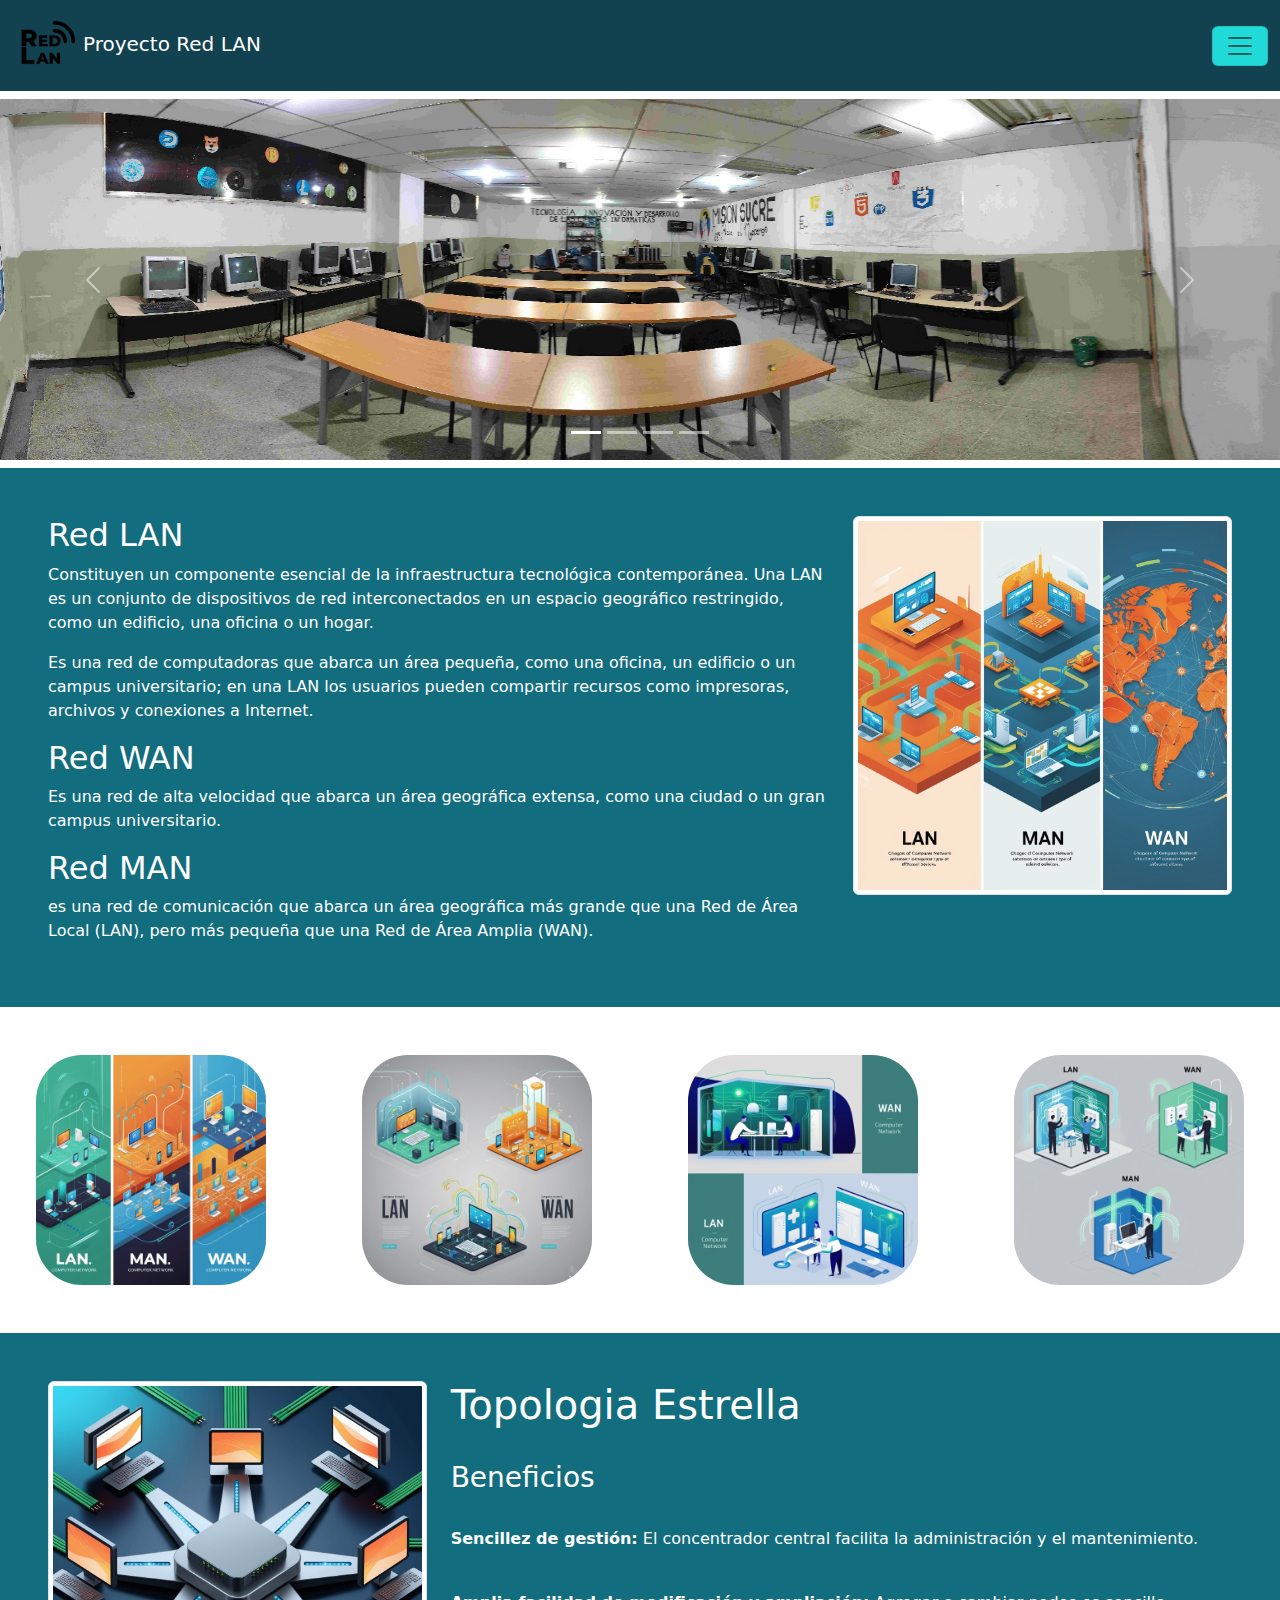
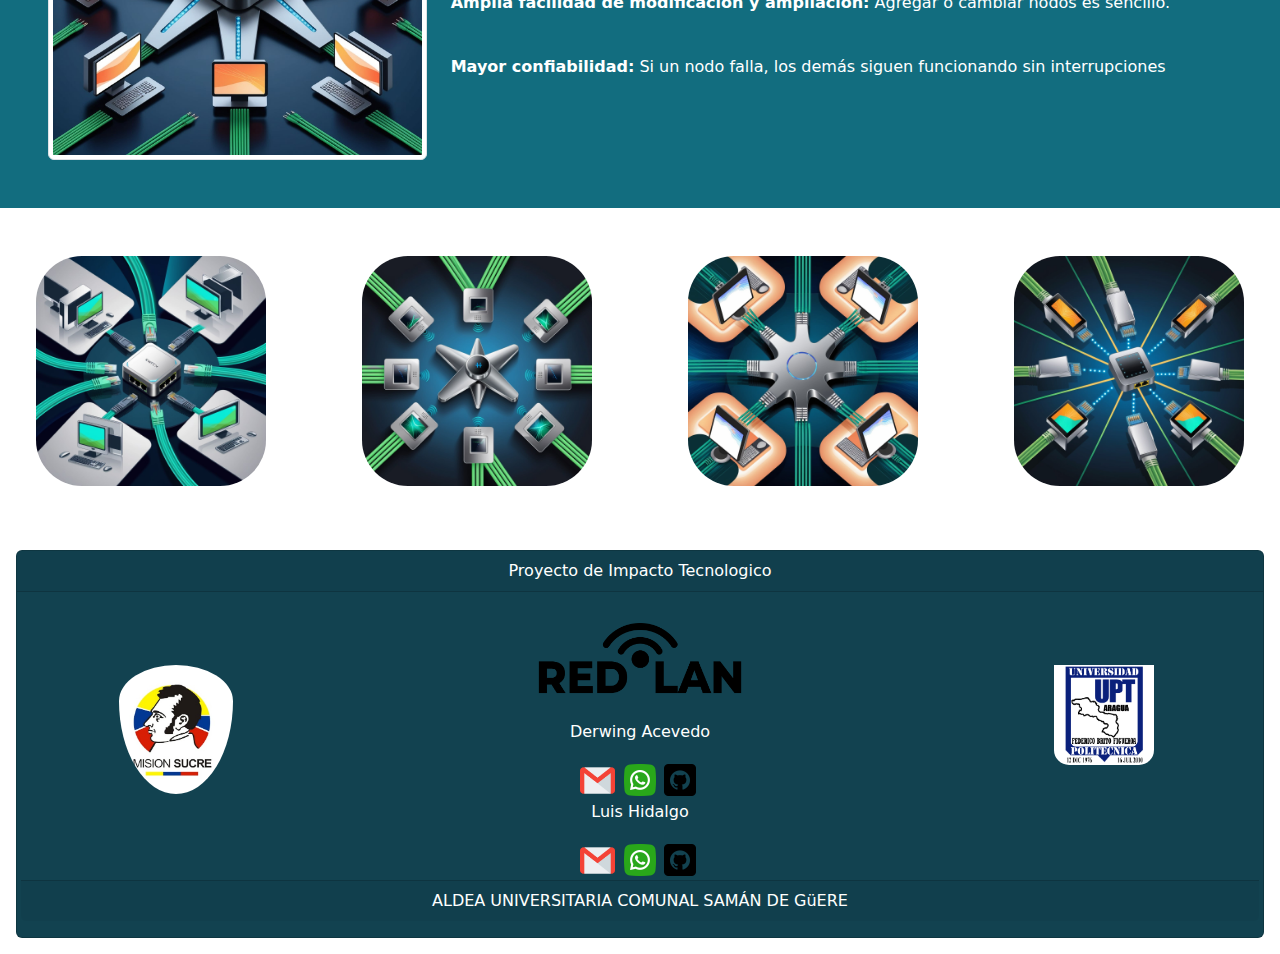
==== index.html @ 893407d6 "Proyecto universidad" ====
<!DOCTYPE html>
<html lang="en">

<head>
    <meta charset="UTF-8">
    <meta name="viewport" content="width=device-width, initial-scale=1.0">
    <title>Proyecto De Red LAN</title>
    <link rel="icon" href="imagenes/Icons/9940791.png">
    <link rel="stylesheet" href="css/bootstrap.css">
    <link rel="stylesheet" href="css/Estilo.css">
    <link rel="stylesheet" href="css/flexslider.css">
</head>

<body>
    <div id="contenedor">
        <nav class="navbar bg-body-tertiary " style="background-color: #124250;">
            <div class="container-fluid">
                <a class="navbar-brand text-white" href="index.html"><img class="m-2" src="imagenes/Icons/Red Lan 3.png"
                        width="55px">Proyecto Red LAN</a>
                <button class="navbar-toggler" style="background-color: #20dad8;" type="button"
                    data-bs-toggle="offcanvas" data-bs-target="#offcanvasNavbar" aria-controls="offcanvasNavbar"
                    aria-label="Toggle navigation">
                    <span class="navbar-toggler-icon"></span>
                </button>
                <div class="offcanvas offcanvas-end" style="background-color:#1aa6b4 ;" tabindex="-1"
                    id="offcanvasNavbar" aria-labelledby="offcanvasNavbarLabel">
                    <div class="offcanvas-header">
                        <h5 class="offcanvas-title" id="offcanvasNavbarLabel">MENU</h5>
                        <button type="button" class="btn-close" data-bs-dismiss="offcanvas" aria-label="Close"></button>
                    </div>
                    <div class="offcanvas-body ">
                        <ul class="navbar-nav justify-content-end flex-grow-1 pe-3">
                            <li class="nav-item">
                                <a class="nav-link" aria-current="page" href="index.html"><img
                                        src="imagenes/Icons/Inicio.png" width="10%"> Inicio</a>
                            </li>
                            <li class="nav-item">
                                <a class="nav-link" href="documentacion.html"><img src="imagenes/Icons/documentos.png"
                                        width="10%">Documentacion</a>
                            </li>
                            <li class="nav-item">
                            <li class="nav-item dropdown">
                                <a class="nav-link dropdown-toggle" href="..." role="button" data-bs-toggle="dropdown"
                                    aria-expanded="false"><img src="imagenes/Icons/presentacion.png" width="10%">
                                    Galeria
                                </a>
                                <ul class="dropdown-menu dropdown-menu-dark">
                                    <li><a class="dropdown-item" href="fotos.html">Fotos</a></li>
                                    <li><a class="dropdown-item" href="videos.html">Videos</a></li>
                            </li>
                            </li>
                        </ul>
                        <li class="nav-item">
                            <a class="nav-link" href="triunfadores.html"><img src="imagenes/Icons/ocurrencia.png"
                                    width="10%">Triunfadores</a>
                        </li>
                        </ul>
                    </div>
                </div>
            </div>
        </nav>

        <div class="row">
            <div class="col-lg-12 p-2 img-fluid">
                <div id="carouselExampleIndicators" class="carousel slide ">
                    <div class="carousel-indicators">
                        <button type="button" data-bs-target="#carouselExampleIndicators" data-bs-slide-to="0"
                            class="active" aria-current="true" aria-label="Slide 1"></button>
                        <button type="button" data-bs-target="#carouselExampleIndicators" data-bs-slide-to="1"
                            aria-label="Slide 2"></button>
                        <button type="button" data-bs-target="#carouselExampleIndicators" data-bs-slide-to="2"
                            aria-label="Slide 3"></button>
                        <button type="button" data-bs-target="#carouselExampleIndicators" data-bs-slide-to="3"
                            aria-label="Slide 4"></button>
                    </div>
                    <div class="carousel-inner">
                        <div class="carousel-item active">
                            <img src="imagenes/Fotos Proyecto/Fotos panoramicas Opt/Photo 1.jpg" class="d-block w-100"
                                alt="...">
                        </div>
                        <div class="carousel-item">
                            <img src="imagenes/Fotos Proyecto/Fotos panoramicas Opt/Photo 2.jpg" class="d-block w-100"
                                alt="...">
                        </div>
                        <div class="carousel-item">
                            <img src="imagenes/Fotos Proyecto/Fotos panoramicas Opt/Photo 3.jpg" class="d-block w-100"
                                alt="...">
                        </div>
                        <div class="carousel-item">
                            <img src="imagenes/Fotos Proyecto/Fotos panoramicas Opt/Photo 4.jpg" class="d-block w-100"
                                alt="...">
                        </div>
                    </div>
                    <button class="carousel-control-prev" type="button" data-bs-target="#carouselExampleIndicators"
                        data-bs-slide="prev">
                        <span class="carousel-control-prev-icon" aria-hidden="true"></span>
                        <span class="visually-hidden">Previous</span>
                    </button>
                    <button class="carousel-control-next" type="button" data-bs-target="#carouselExampleIndicators"
                        data-bs-slide="next">
                        <span class="carousel-control-next-icon" aria-hidden="true"></span>
                        <span class="visually-hidden">Next</span>
                    </button>
                </div>
            </div>
        </div>
        <div style="background-color: #126d7f;">
            <div class="row p-5">
                <div class="col-lg-8 text-white">
                    <h2>Red LAN</h2>
                    <p>
                        Constituyen un componente esencial de la infraestructura tecnológica contemporánea. Una LAN es
                        un conjunto de dispositivos de red interconectados en un espacio geográfico restringido, como un
                        edificio, una oficina o un hogar.
                    </p>
                    <p>
                        Es una red de computadoras que abarca un área pequeña, como una oficina, un edificio o un campus
                        universitario; en una LAN los usuarios pueden compartir recursos como impresoras, archivos y
                        conexiones a Internet.</p>
                    <h2>Red WAN</h2>
                    <p>Es una red de alta velocidad que abarca un área geográfica extensa, como una ciudad o un gran
                        campus
                        universitario.</p>
                    <h2>Red MAN</h2>
                    <p>es una red de comunicación que abarca un área geográfica más grande que una Red de Área Local
                        (LAN),
                        pero más pequeña que una Red de Área Amplia (WAN).</p>
                </div>
                <div class="col-sm-4">
                    <img class="w-100 rounded img-thumbnail" src="imagenes/Fotos Proyecto/Photo 1.jpg" alt="">
                </div>
            </div>
        </div>
        <div class="row  text-center">
            <div class="col-lg-3 p-5 ">
                <img src="imagenes/Fotos Proyecto/Photo 3.jpg" style="width: 100%; border-radius: 20%;">
            </div>
            <div class="col-lg-3 p-5 ">
                <img  src="imagenes/Fotos Proyecto/Photo 2.jpg" style="width: 100%; border-radius: 20%;">
            </div>
            <div class="col-lg-3 p-5 ">
                <img  src="imagenes/Fotos Proyecto/Photo 7.jpg" style="width: 100%; border-radius: 20%;">
            </div>
            <div class="col-lg-3 p-5 ">
                <img  src="imagenes/Fotos Proyecto/Photo 6.jpg" style="width: 100%; border-radius: 20%;">
            </div>
        </div>
        <div style="background-color: #126d7f;">
            
            <div class="row p-5">
                <div class="col-sm-4">
                    <img class="w-100 rounded img-thumbnail " src="imagenes/Fotos Proyecto/Photo 13.jpg" alt="">
                </div>
                <div class="col-lg-8 text-white">
                    <h1>Topologia Estrella</h1>
                    &nbsp; 
                    <h3>Beneficios</h3>
                    &nbsp; 
                    <p><b>Sencillez de gestión:</b> El concentrador central facilita la administración y el mantenimiento.</p>
                    &nbsp; 
                    <p><b>Amplia facilidad de modificación y ampliación:</b> Agregar o cambiar nodos es sencillo.</p>
                    &nbsp; 
                    <p><b>Mayor confiabilidad:</b> Si un nodo falla, los demás siguen funcionando sin interrupciones</p>
                </div>
                
            </div>
        </div>
        <div class="row  text-center">
            <div class="col-lg-3 p-5 ">
                <img src="imagenes/Fotos Proyecto/Photo 12.jpg" style="width: 100%; border-radius: 20%;">
            </div>
            <div class="col-lg-3 p-5 ">
                <img  src="imagenes/Fotos Proyecto/Photo 9.jpg" style="width: 100%; border-radius: 20%;">
            </div>
            <div class="col-lg-3 p-5 ">
                <img  src="imagenes/Fotos Proyecto/Photo 11.jpg" style="width: 100%; border-radius: 20%;">
            </div>
            <div class="col-lg-3 p-5 ">
                <img  src="imagenes/Fotos Proyecto/Photo 10.jpg" style="width: 100%; border-radius: 20%;">
            </div>
        </div>

        <div class="card m-3 text-white" style="background-color: #124250;">
            <div class="card-header text-center">
                Proyecto de Impacto Tecnologico
            </div>
            <div class="card-body">
                <div class="row">
                    <div class="col-lg-3 text-center">
                        <img src="imagenes/Fotos Proyecto/Mision-Sucre.jpg" width="40%"
                            style="border-radius: 100%; padding-top: 20%;">
                    </div>
                    <div class="col-lg-6 text-center">
                        <img src="imagenes/Icons/Red Lan 2.png" width="40%" style="padding: 15px;">
                        <p>Derwing Acevedo</p>
                        <img class="p1" src="imagenes/Icons/gmail.png" width="35px"> <img class="p-1"
                            src="imagenes/Icons/whatsapp.png" width="40px"><img class="p-1"
                            src="imagenes/Icons/github.png" width="40px">
                        <p>Luis Hidalgo</p>
                        <img class="p1" src="imagenes/Icons/gmail.png" width="35px"> <img class="p-1"
                            src="imagenes/Icons/whatsapp.png" width="40px"><img class="p-1"
                            src="imagenes/Icons/github.png" width="40px">
                    </div>
                    <div class="col-lg-3 text-center    ">
                        <img src="imagenes/Logo UPT.png" width="35%" style="border-radius: 15px; padding-top: 20%;">
                    </div>
                    <div class="text-center card-footer text-body-secondary">
                        ALDEA UNIVERSITARIA COMUNAL SAMÁN DE GüERE
                    </div>
                </div>
            </div>
        </div>
    </div>
    <script src="js/jquery-2.2.0.js"></script>
    <script src="js/jquery.flexslider.js"></script>
    <script type="text/javascript">
        $(window).load(function () {
            $('.flexslider').flexslider();
        });
    </script>
    <script src="js/bootstrap.bundle.js"></script>
</body>

</html>
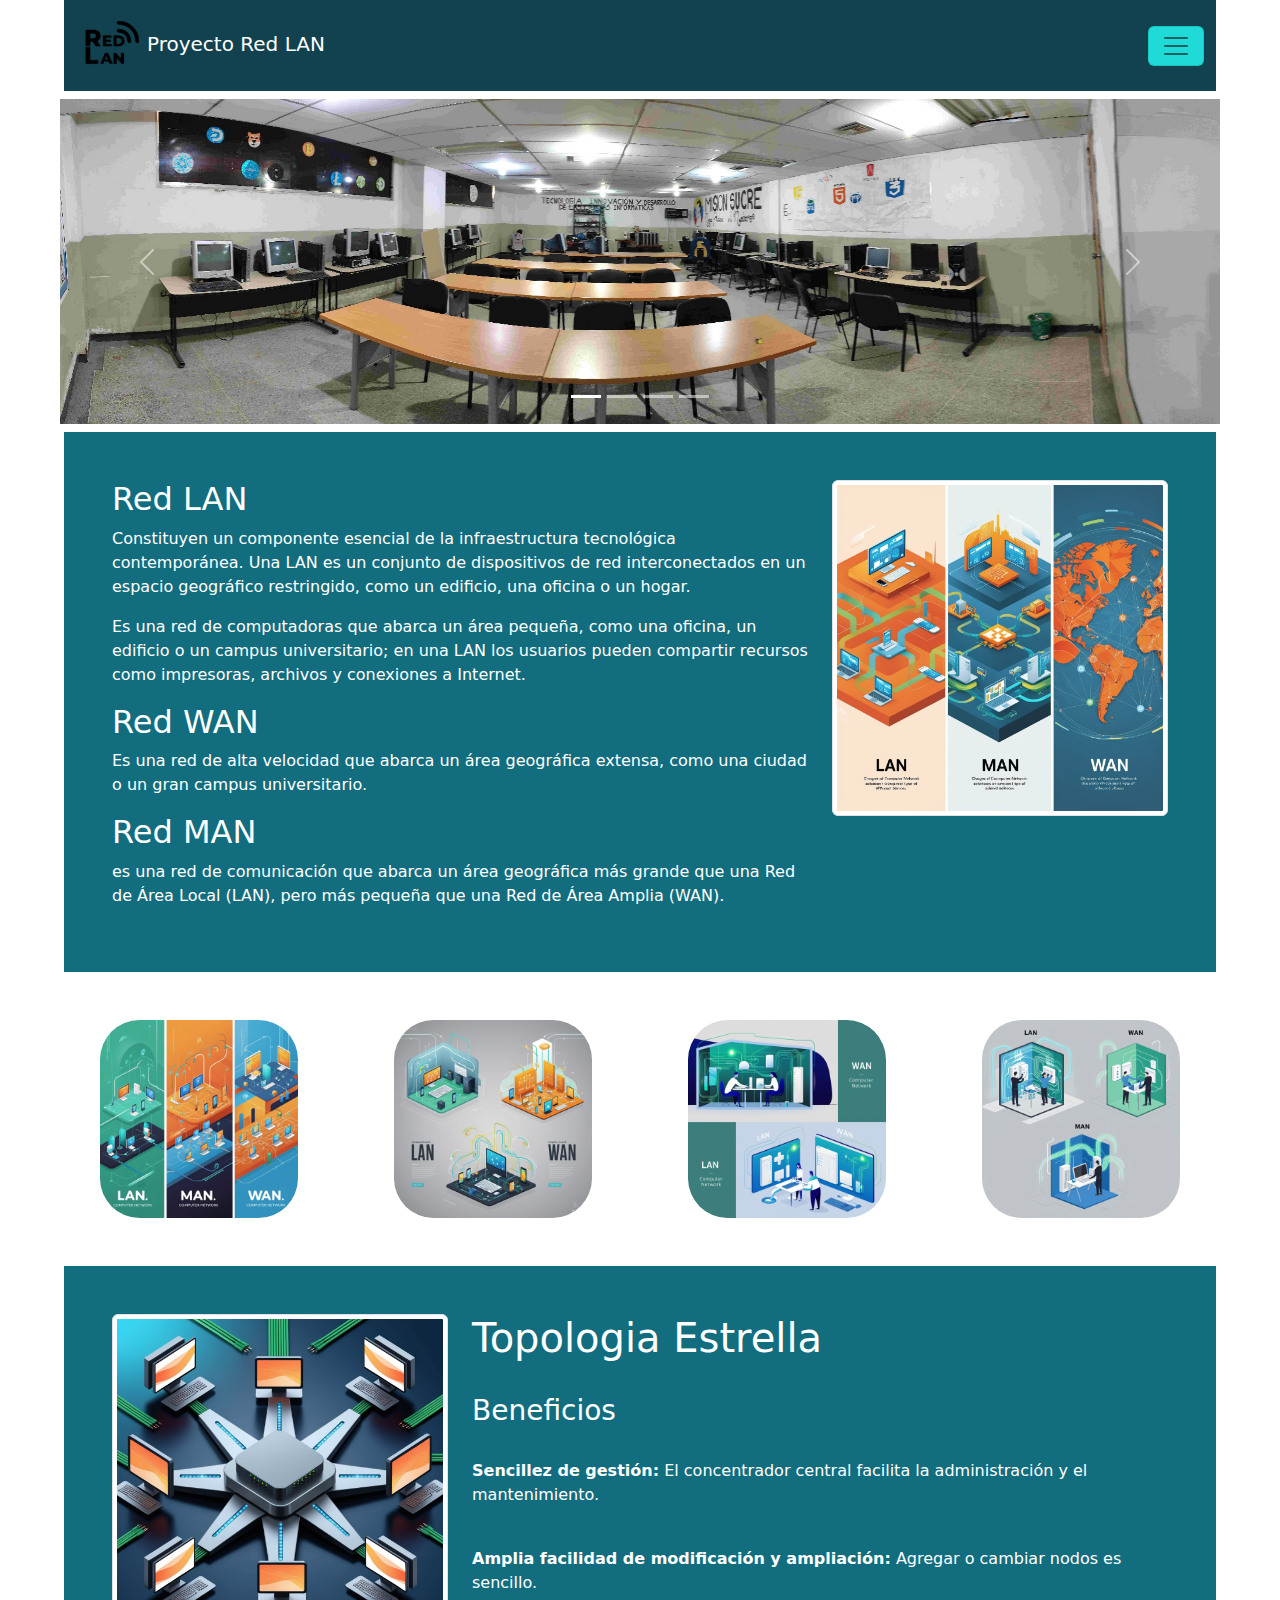
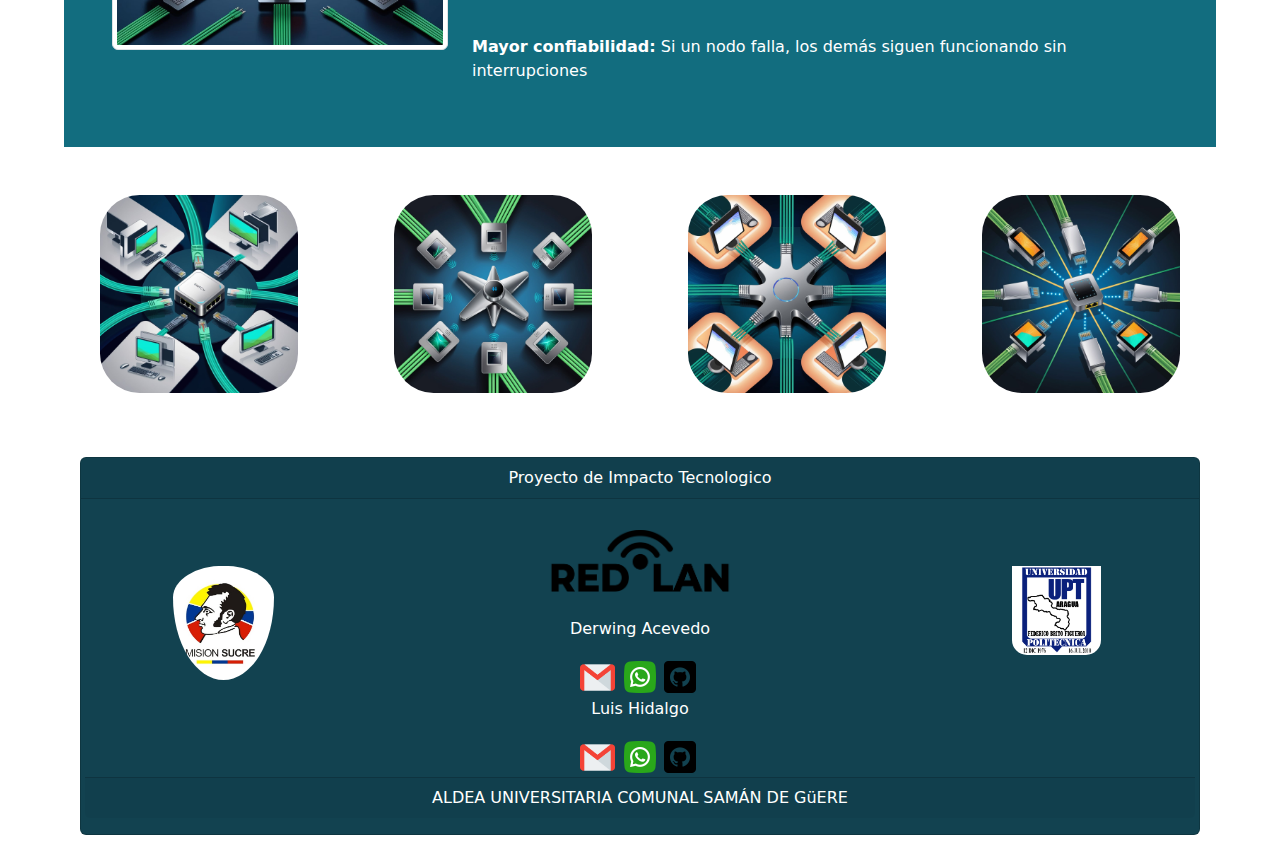
==== commit 2730a6ef: "css cambio" ====
--- a/index.html
+++ b/index.html
@@ -12,7 +12,7 @@
 </head>
 
 <body>
-    <div id="contenedor">
+    <div id="contenedor" style="width: 90%; margin: auto; height: auto;">
         <nav class="navbar bg-body-tertiary " style="background-color: #124250;">
             <div class="container-fluid">
                 <a class="navbar-brand text-white" href="index.html"><img class="m-2" src="imagenes/Icons/Red Lan 3.png"
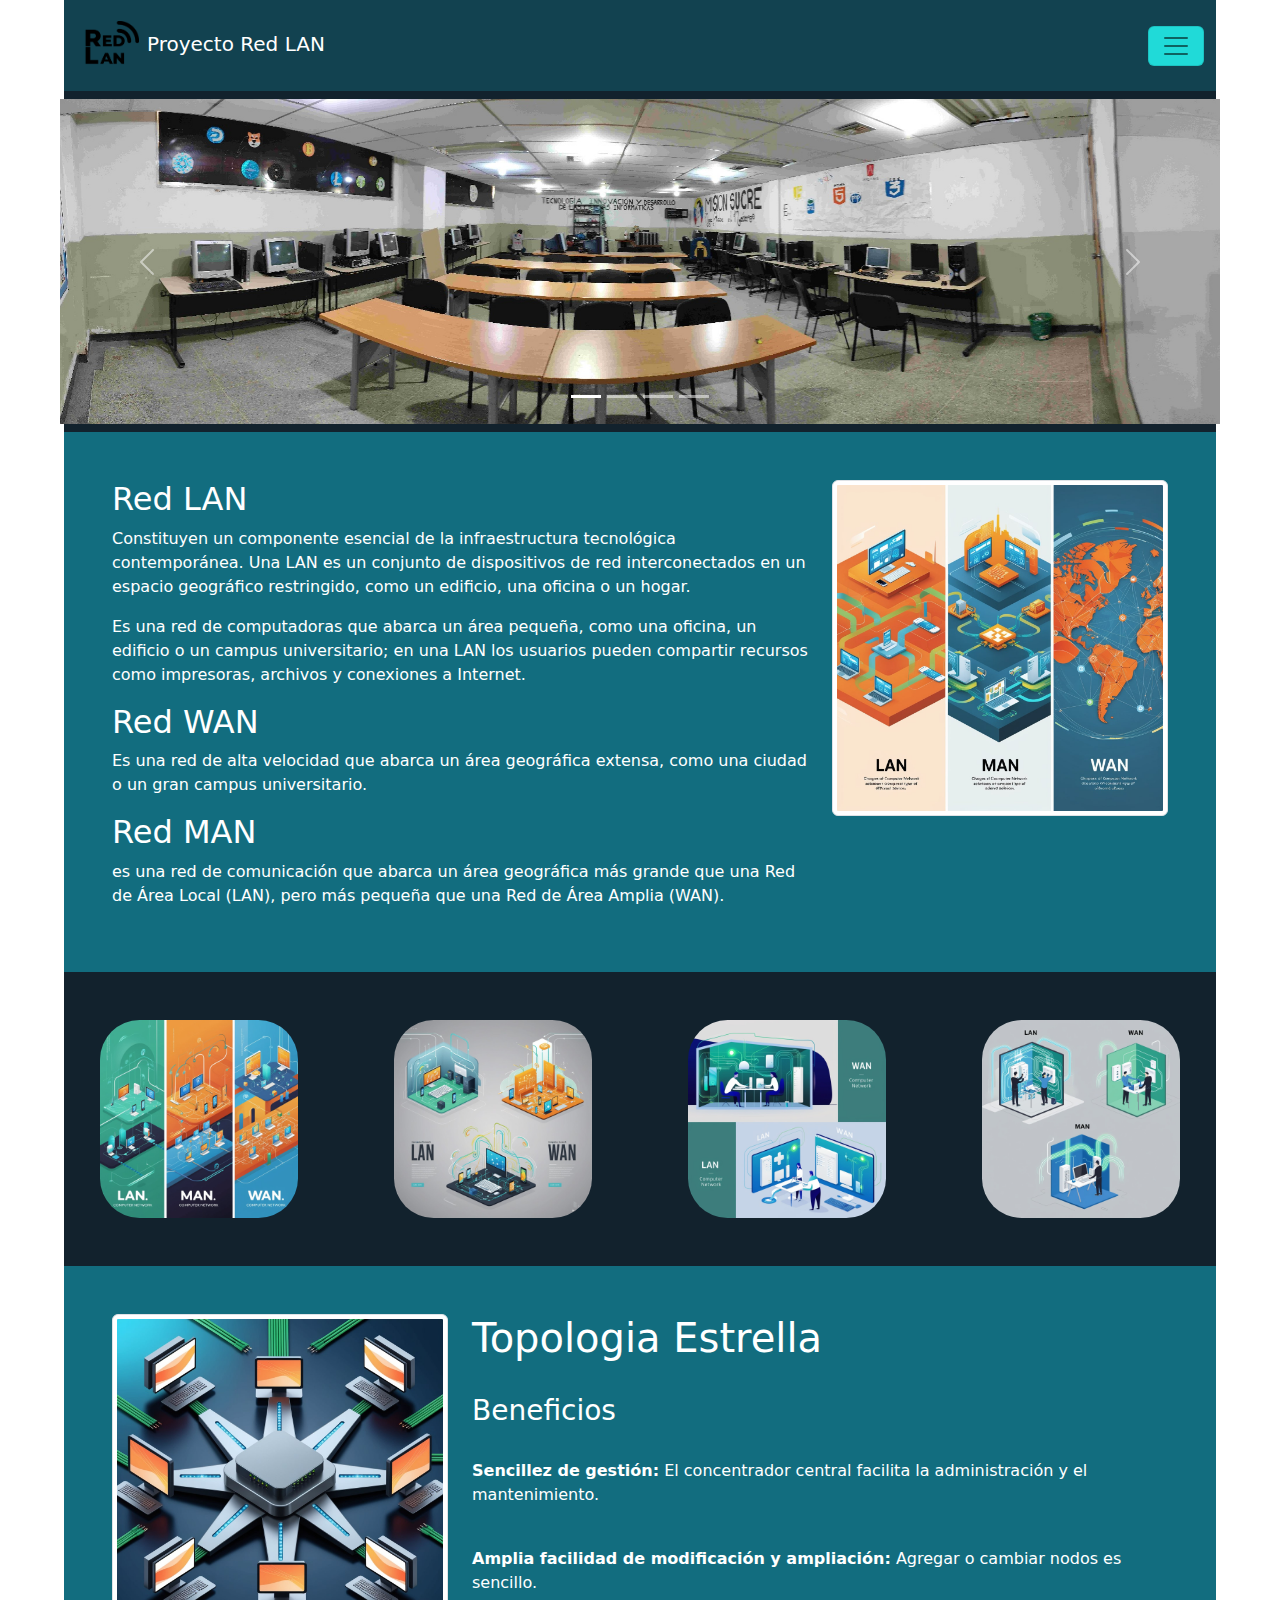
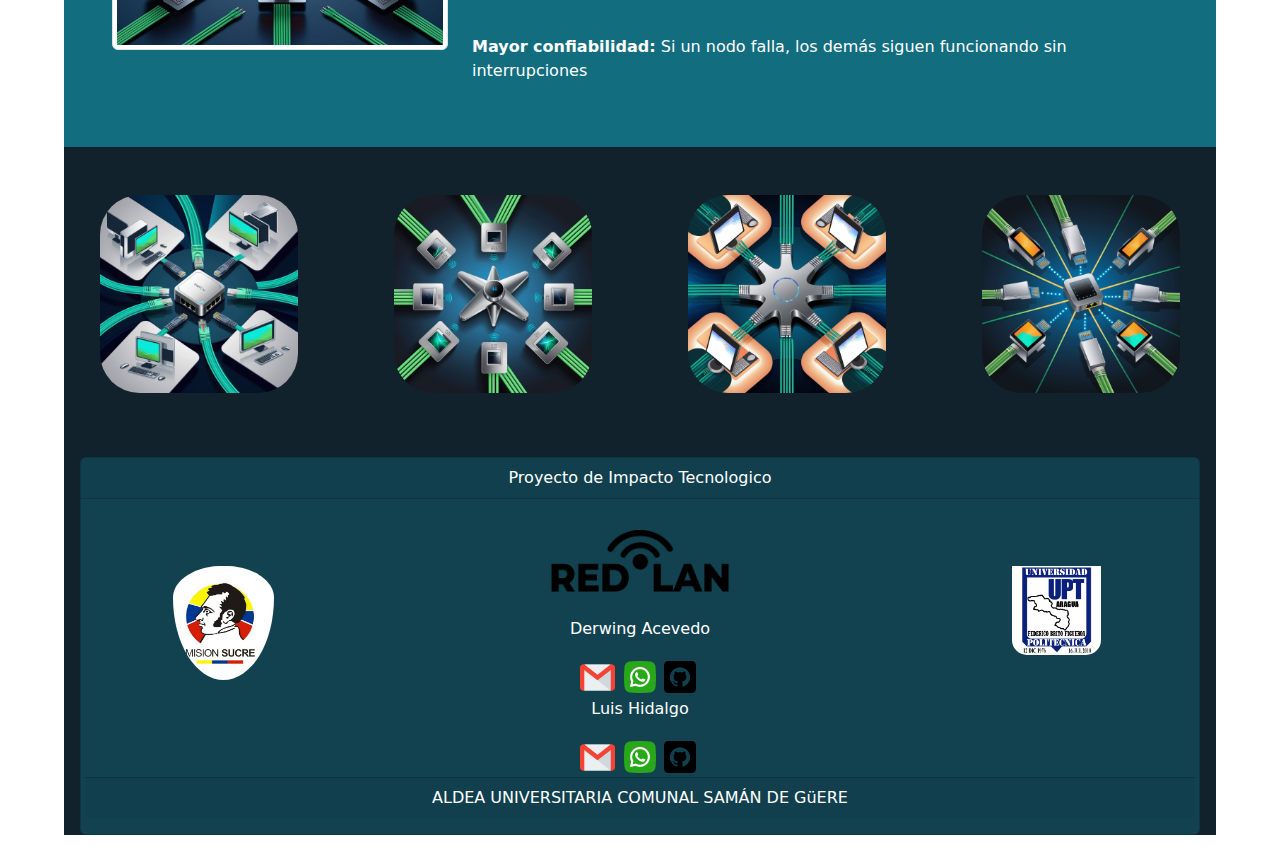
==== commit a86dbb09: "css fondo" ====
--- a/index.html
+++ b/index.html
@@ -12,7 +12,7 @@
 </head>
 
 <body>
-    <div id="contenedor" style="width: 90%; margin: auto; height: auto;">
+    <div id="contenedor" style="width: 90%; margin: auto; height: auto; background-color: #12222d;">
         <nav class="navbar bg-body-tertiary " style="background-color: #124250;">
             <div class="container-fluid">
                 <a class="navbar-brand text-white" href="index.html"><img class="m-2" src="imagenes/Icons/Red Lan 3.png"
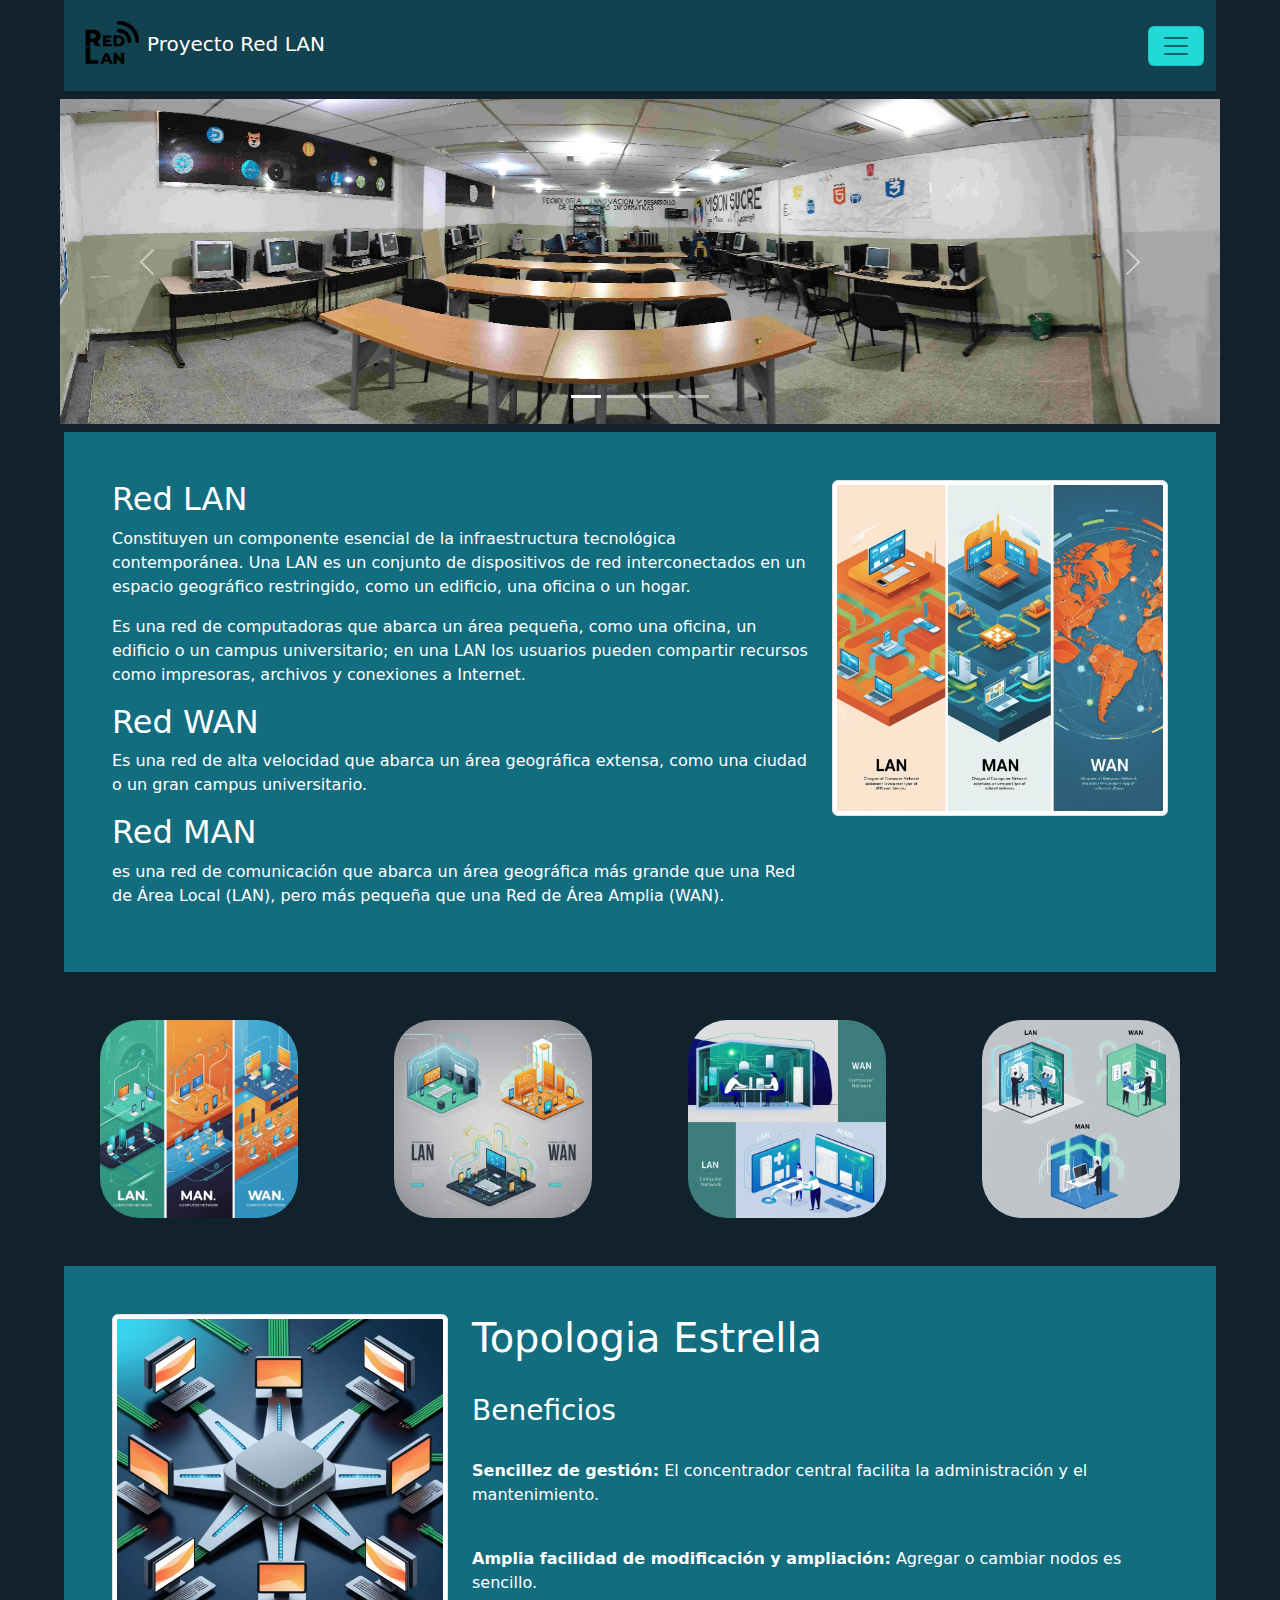
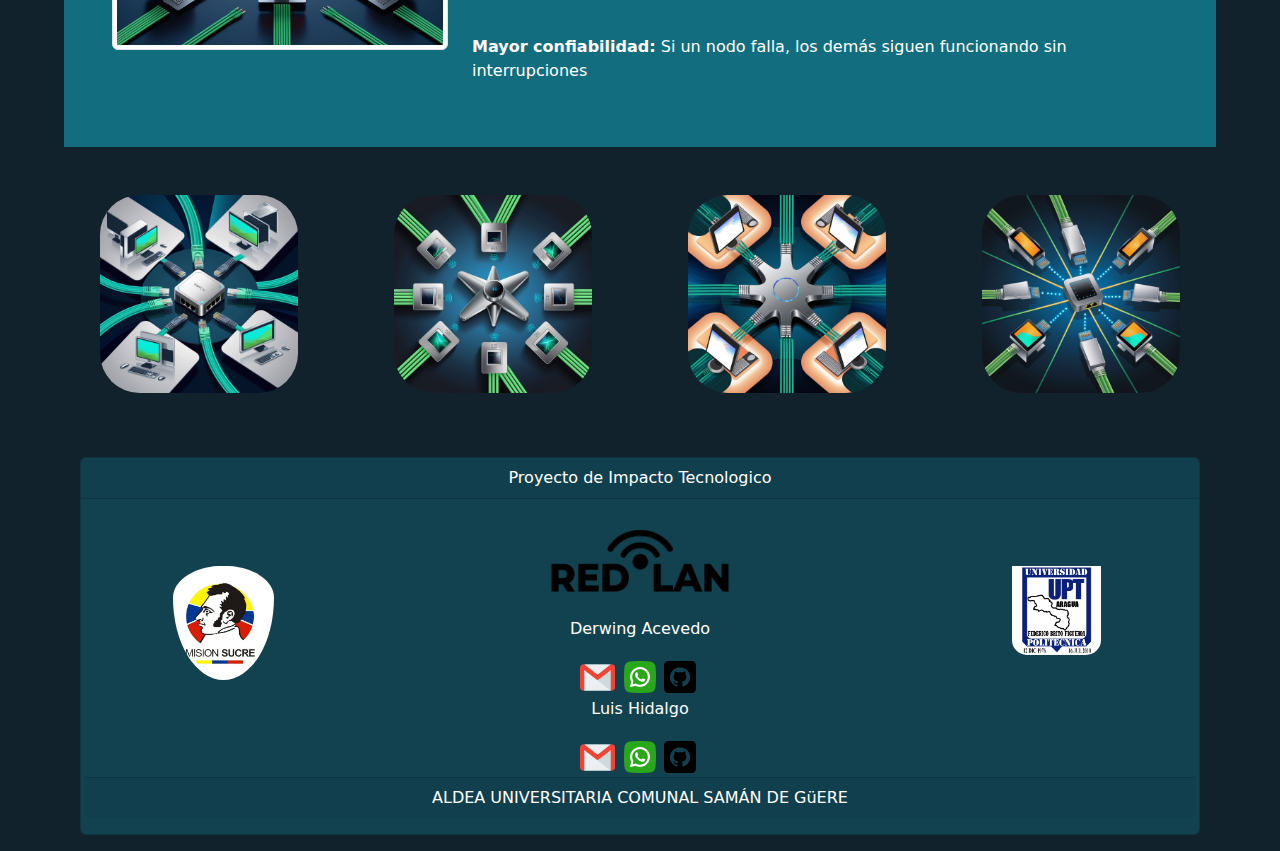
==== commit 9e34b495: "css fondo 2" ====
--- a/index.html
+++ b/index.html
@@ -11,8 +11,8 @@
     <link rel="stylesheet" href="css/flexslider.css">
 </head>
 
-<body>
-    <div id="contenedor" style="width: 90%; margin: auto; height: auto; background-color: #12222d;">
+<body style="background-color: #12222d;">
+    <div id="contenedor" style="width: 90%; margin: auto; height: auto;">
         <nav class="navbar bg-body-tertiary " style="background-color: #124250;">
             <div class="container-fluid">
                 <a class="navbar-brand text-white" href="index.html"><img class="m-2" src="imagenes/Icons/Red Lan 3.png"
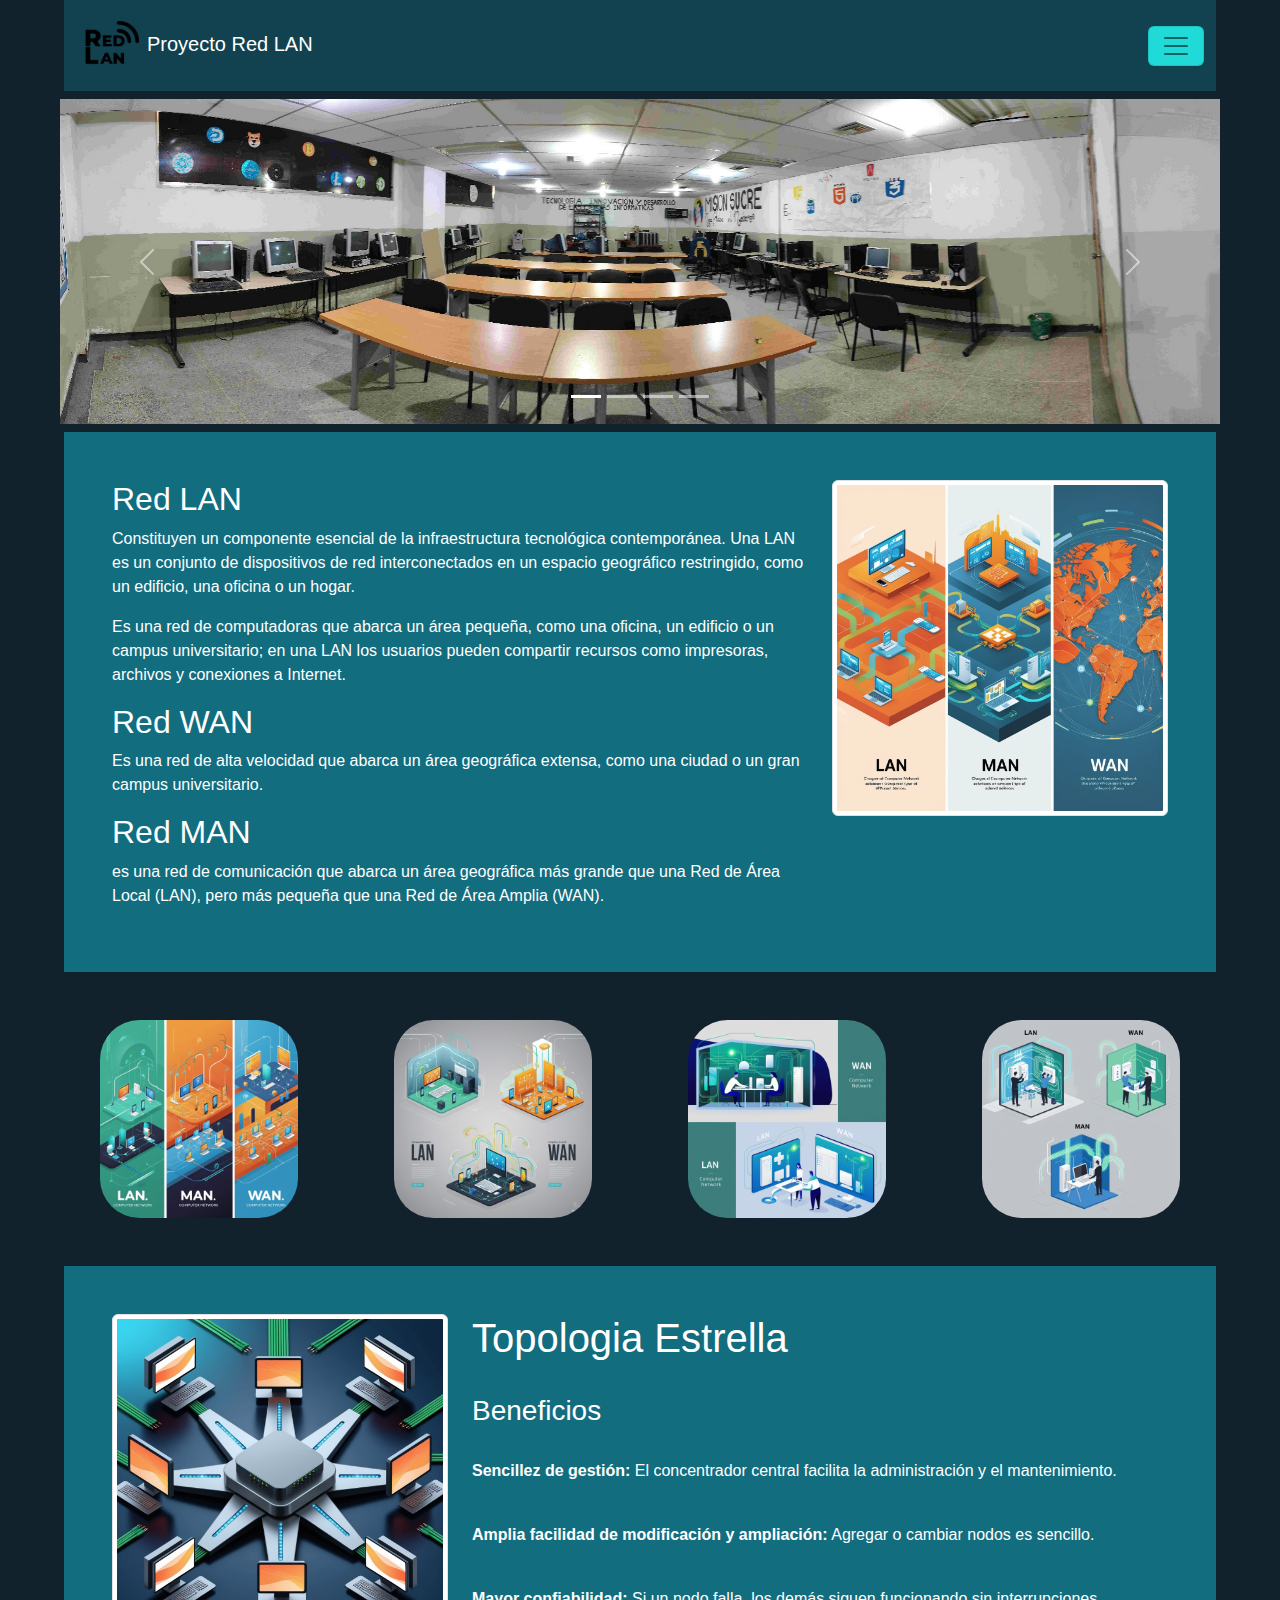
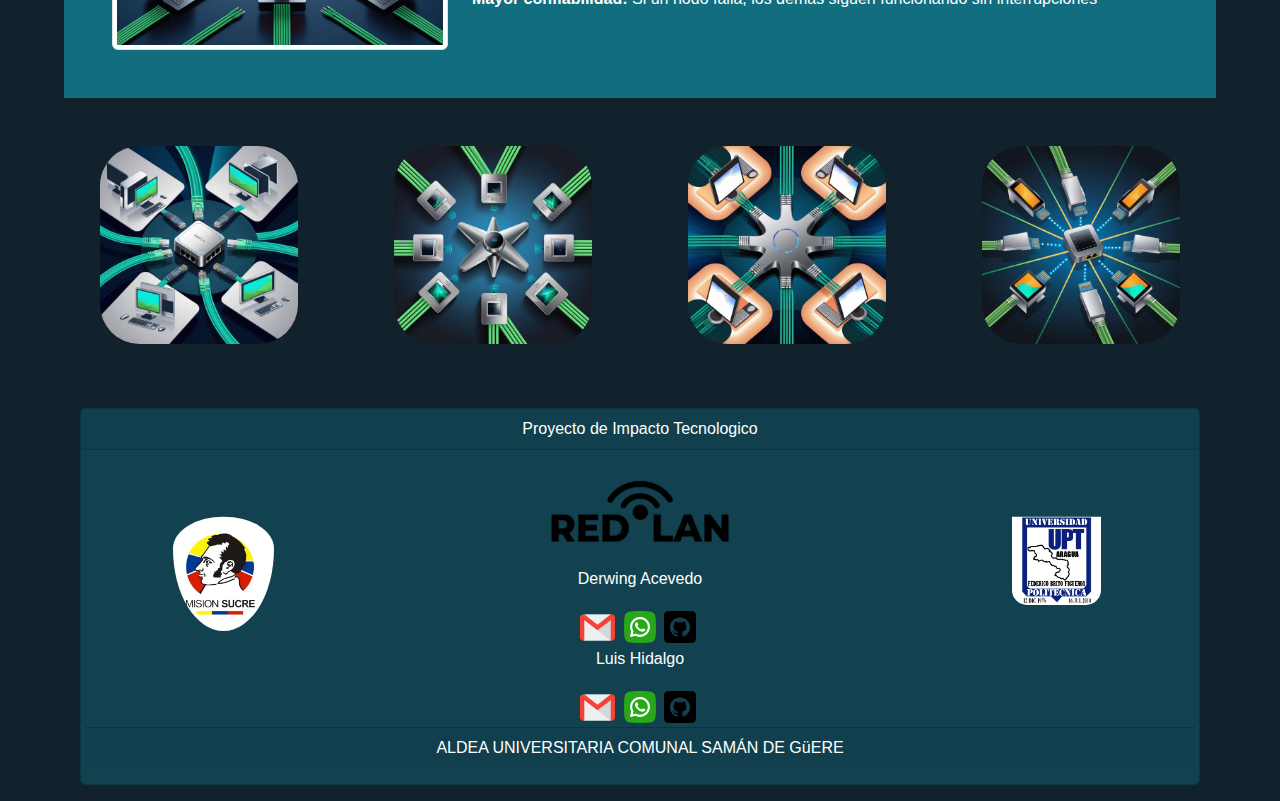
==== commit e2b99e08: "estilo agg" ====
--- a/index.html
+++ b/index.html
@@ -7,12 +7,12 @@
     <title>Proyecto De Red LAN</title>
     <link rel="icon" href="imagenes/Icons/9940791.png">
     <link rel="stylesheet" href="css/bootstrap.css">
-    <link rel="stylesheet" href="css/Estilo.css">
+    <link rel="stylesheet" href="css/estilo.css">
     <link rel="stylesheet" href="css/flexslider.css">
 </head>
 
-<body style="background-color: #12222d;">
-    <div id="contenedor" style="width: 90%; margin: auto; height: auto;">
+<body>
+    <div id="contenedor">
         <nav class="navbar bg-body-tertiary " style="background-color: #124250;">
             <div class="container-fluid">
                 <a class="navbar-brand text-white" href="index.html"><img class="m-2" src="imagenes/Icons/Red Lan 3.png"
--- a/css/estilo.css
+++ b/css/estilo.css
@@ -0,0 +1,30 @@
+body {
+    background-color: #12222d;
+    font-family: Verdana, Geneva, Tahoma, sans-serif;
+}
+#contenedor {
+    margin: auto;
+    height: auto;
+    width: 90%;
+}
+
+.anexosimg {
+    padding: 15px;
+    display: flex;
+}
+
+.anexosimg img {
+    border-radius: 25px;
+    padding: 5px;
+}
+
+.anexosimg img:hover {
+    transform: scale(1.1);
+}
+
+video{
+    width: 100%;
+}
+
+
+
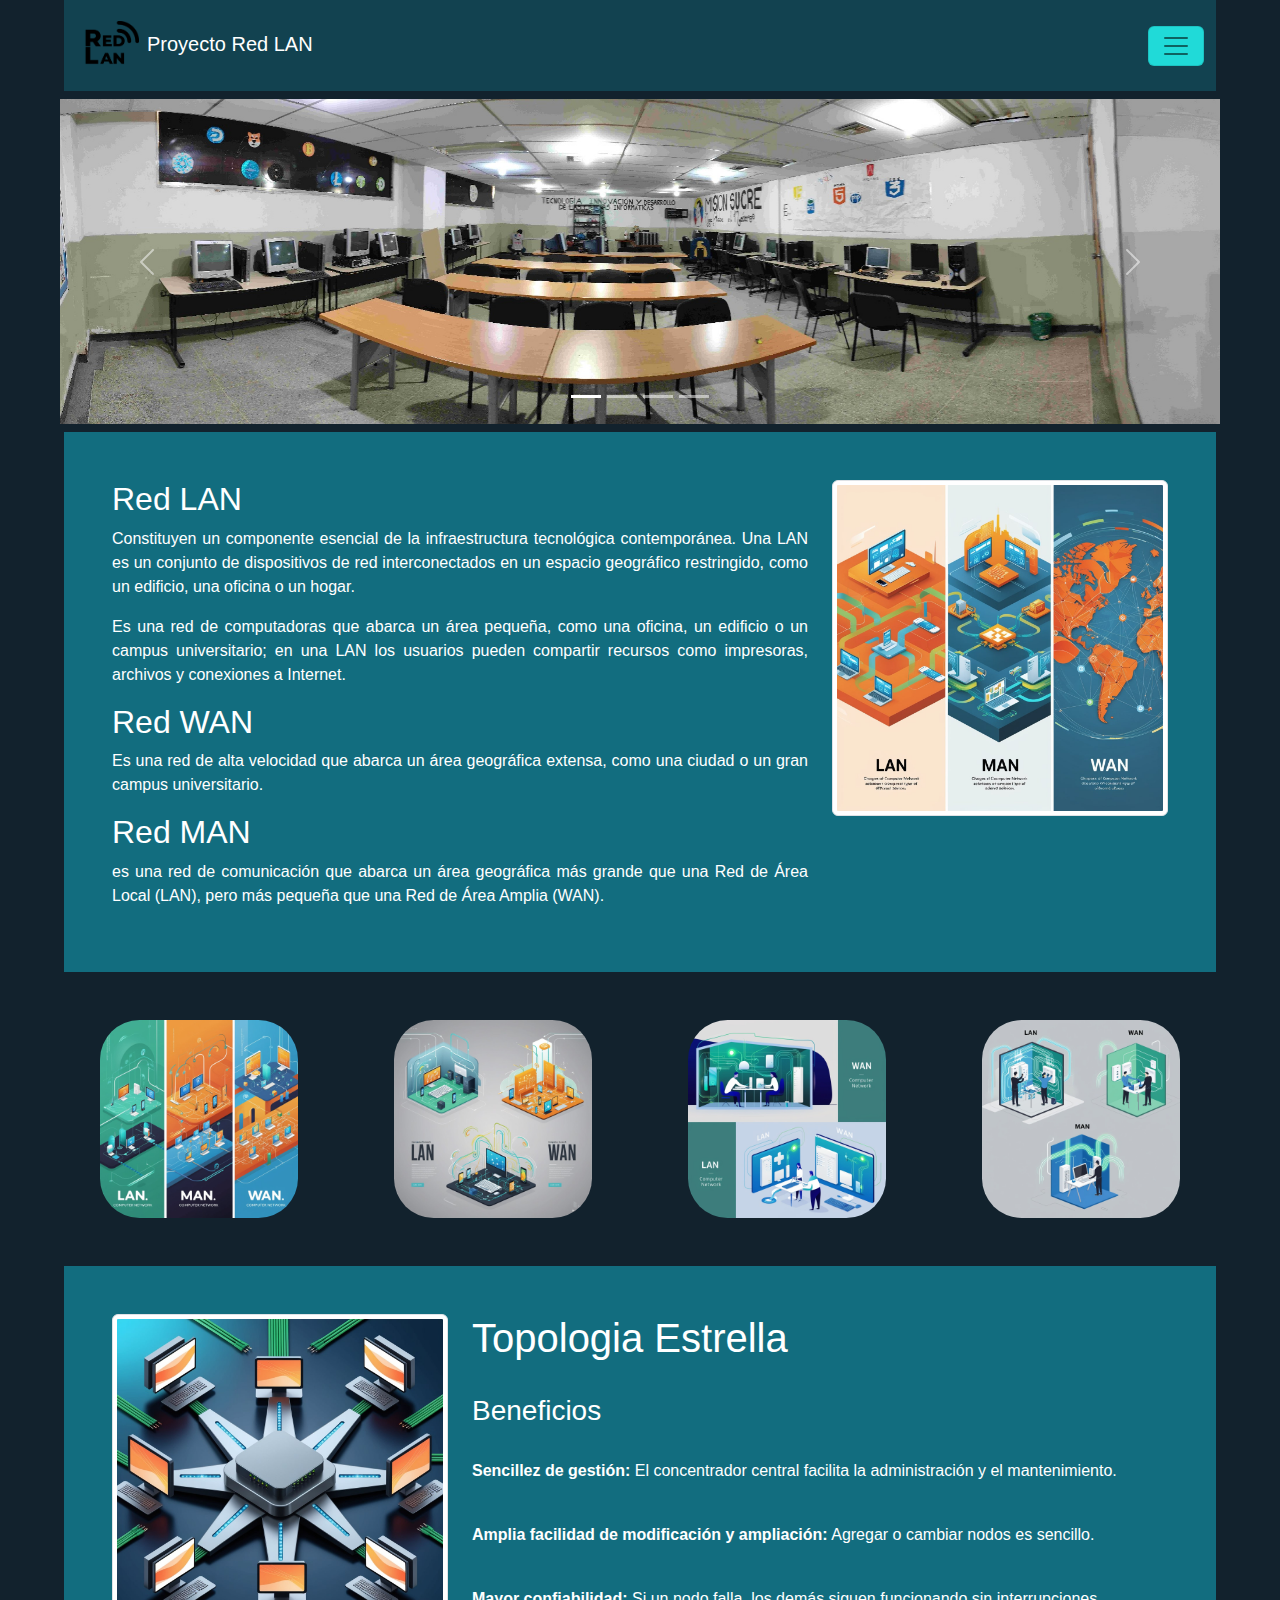
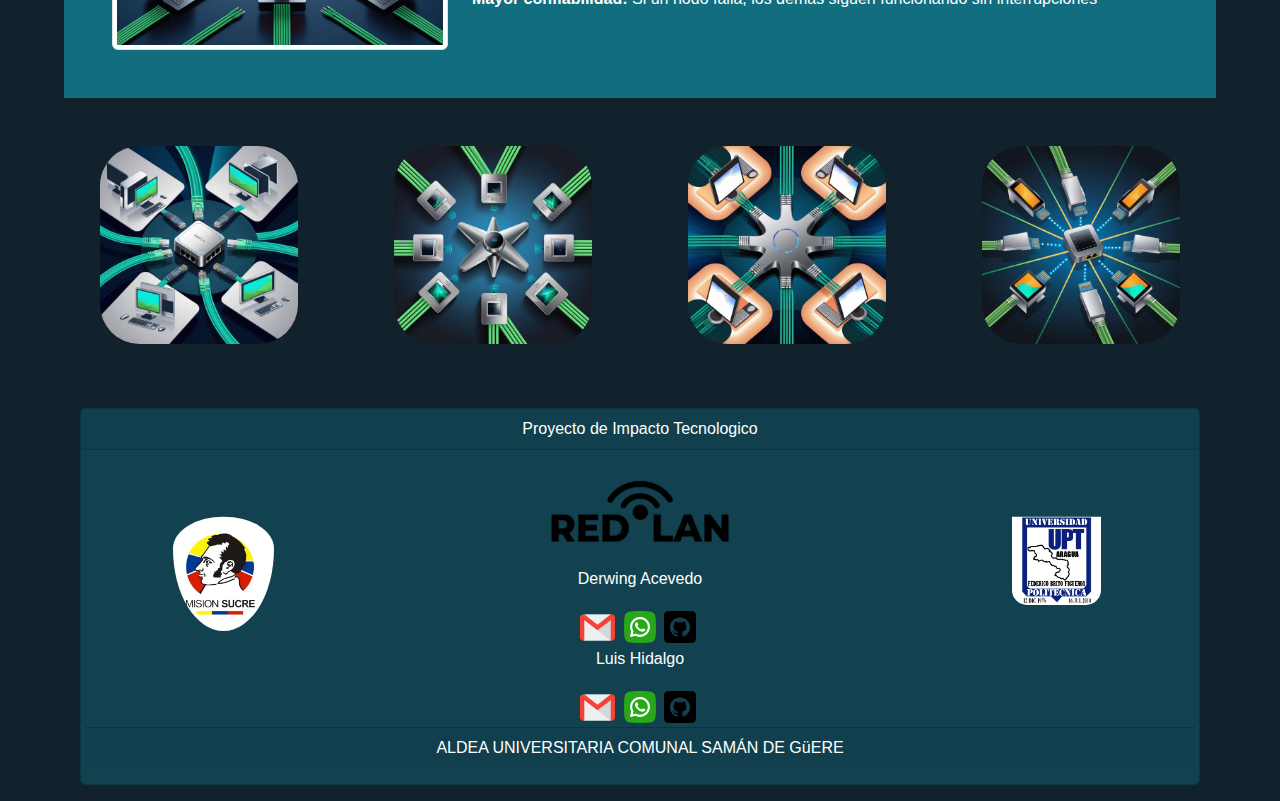
==== commit e5820faa: "tex justify" ====
--- a/index.html
+++ b/index.html
@@ -105,7 +105,7 @@
             </div>
         </div>
         <div style="background-color: #126d7f;">
-            <div class="row p-5">
+            <div class="row p-5" style="text-align: justify;">
                 <div class="col-lg-8 text-white">
                     <h2>Red LAN</h2>
                     <p>
@@ -147,7 +147,7 @@
         </div>
         <div style="background-color: #126d7f;">
             
-            <div class="row p-5">
+            <div class="row p-5" style="text-align: justify;">
                 <div class="col-sm-4">
                     <img class="w-100 rounded img-thumbnail " src="imagenes/Fotos Proyecto/Photo 13.jpg" alt="">
                 </div>
